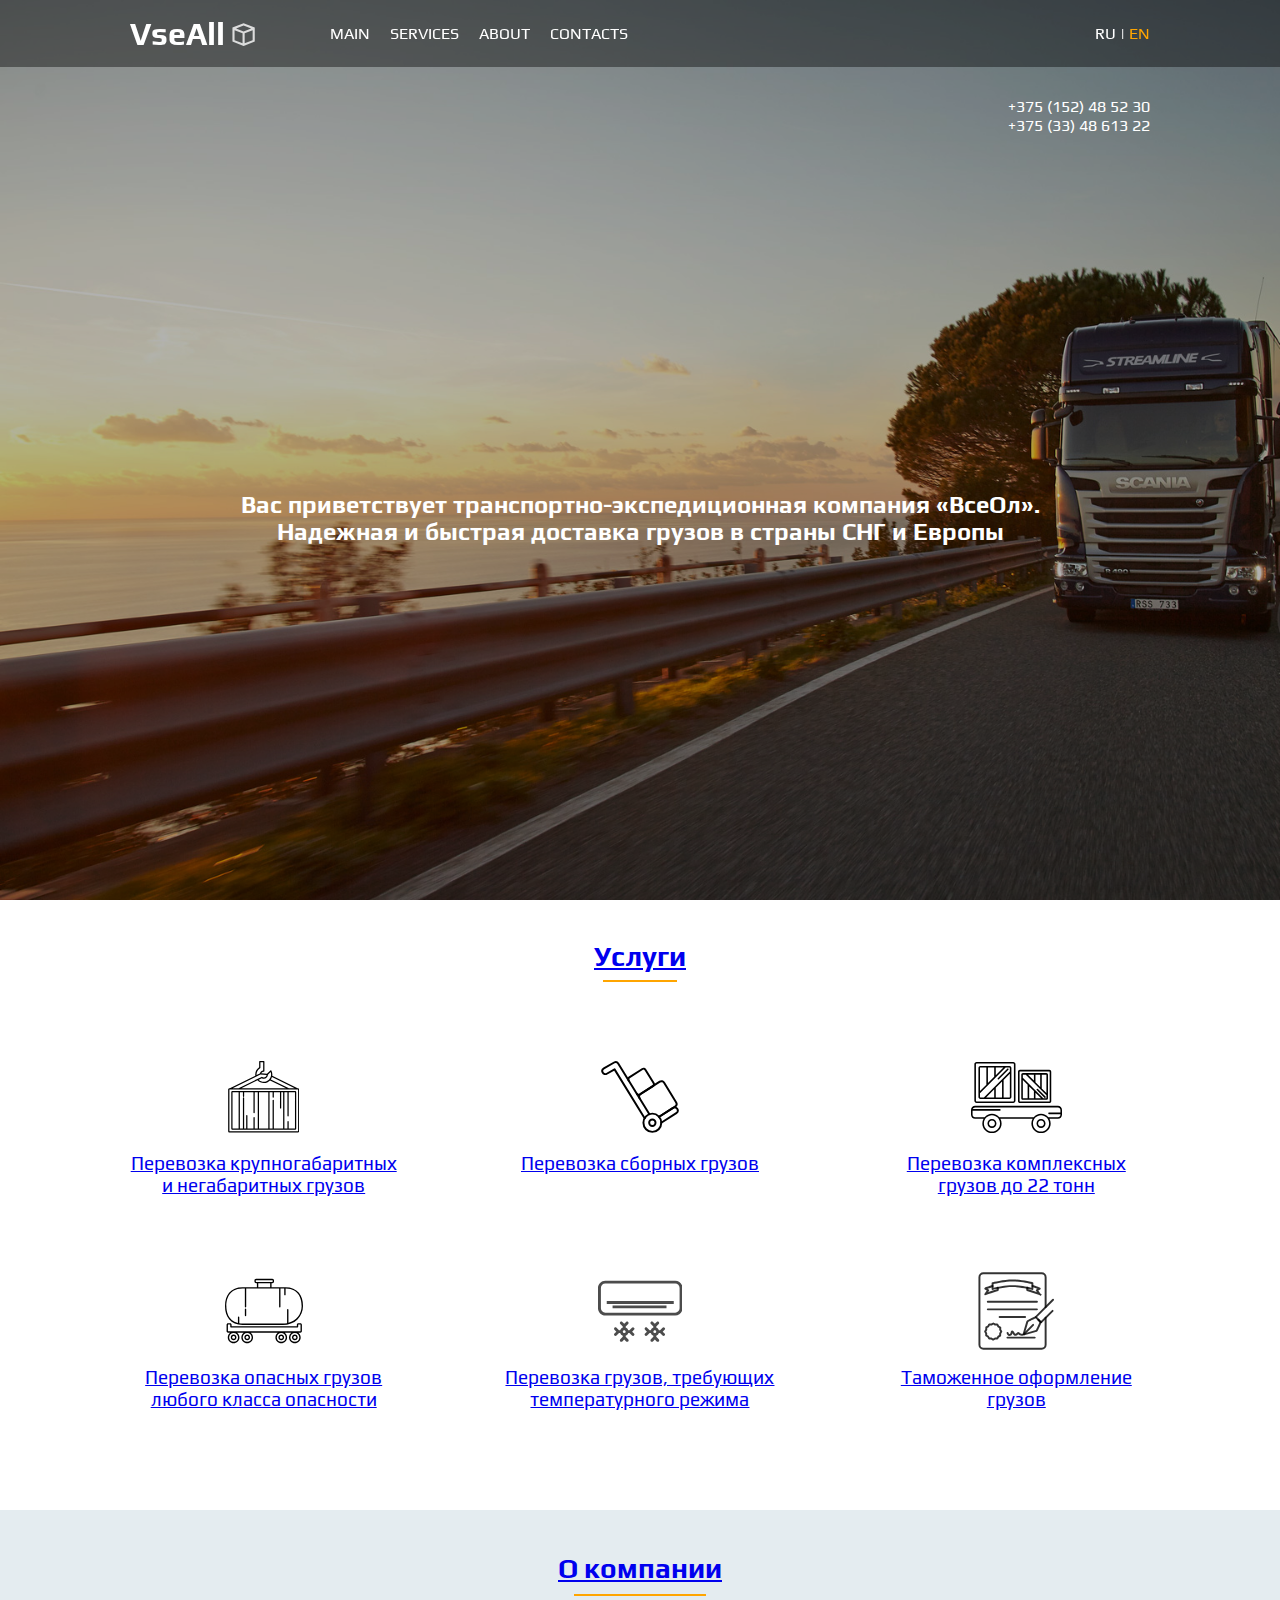
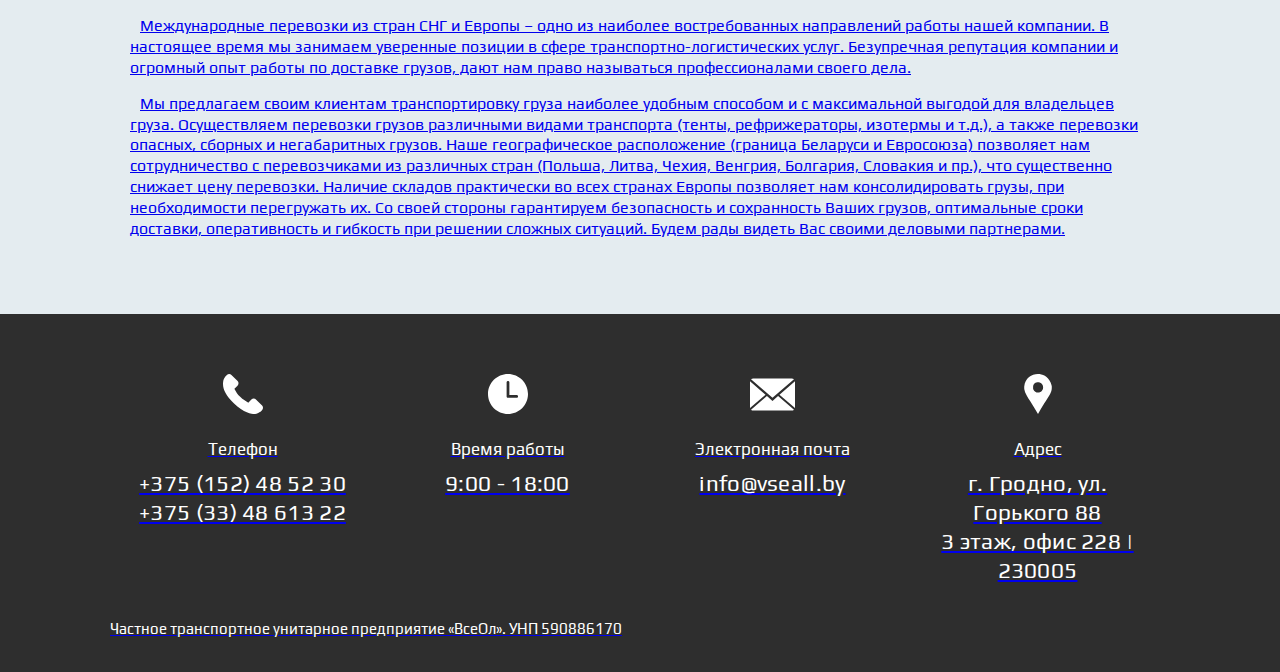
==== index-eng.html @ f011e3bf "Add eng prototype" ====
<!DOCTYPE html>
<html lang="en">
<head>
  <meta charset="UTF-8">
  <meta name="viewport" content="width=device-width, initial-scale=1.0">
  <meta http-equiv="X-UA-Compatible" content="ie=edge">
  <link rel="stylesheet" href="./styles.css">
  <link href="https://fonts.googleapis.com/css?family=Play" rel="stylesheet">
  <title>VseAll</title>
</head>
<body>
  <header>
    <h1 class="logo">
      <span>VseAll</span>
      <svg xmlns="http://www.w3.org/2000/svg" width="23" height="23">
        <g transform="translate(-12.772184,-12.77218354893139) scale(0.3506788999846243)"><path d="M37.713,49.588v39.824L69.5,102.046l31.787-12.634V49.588L69.5,36.956L37.713,49.588z M91.063,51.981L69.5,60.551  l-21.563-8.57l21.563-8.57L91.063,51.981z M43.713,56.759L66.5,65.815v28.582L43.713,85.34V56.759z M72.5,94.396V65.815  l22.787-9.055v28.58L72.5,94.396z" fill="gainsboro"></path></g>
      </svg>
    </h1>
    <nav class="menu" id="menu">
      <li><a href="#anchorMain">main</a></li>
      <li><a href="#anchorServices">services</a></li>
      <li><a href="#anchorAbout">about</a></li>
      <li><a href="#anchorContacts">contacts</a></li>
    </nav>
    <div class="switcher">
      <a href="/index.html">RU</span>
      <span>|</span>
      <span class="switcher_active">EN</span>
    </div>
  </header>
  <section class="welcome">
    <span class="hidden-anchor" id="anchorMain"></span>
    <div class="welcome-overlay">
      <div class="phones">
        <div>+375 (152) 48 52 30</div>
        <div>+375 (33) 48 613 22</div>
      </div>
      <h2>
        Вас приветствует транспортно-экспедиционная компания «ВсеОл».</br>
        Надежная и быстрая доставка грузов в страны СНГ и Европы
      </h2>
    </div>
  </section>
  <section class="services">
    <span class="hidden-anchor" id="anchorServices"></span>
    <h3>Услуги</h3>
    <ul>
      <li>
        <span class="services__img">
          <svg class="bigbox" xmlns="http://www.w3.org/2000/svg" viewBox="0 0 486.543 486.543">
          <path d="M476.283 185.189h-2.94l-172.135-84.711c.39-2.712.602-5.48.602-8.298 0-9.372-2.297-18.7-6.643-26.976a4.248 4.248 0 0 0-3.124-2.226 4.255 4.255 0 0 0-3.645 1.196L265.03 87.542l-39.299-3.747c3.155-6.826 10.058-11.429 17.864-11.429a4.25 4.25 0 0 0 4.25-4.25V4.25a4.25 4.25 0 0 0-4.25-4.25h-27.261a4.25 4.25 0 0 0-4.25 4.25v38.97c-16.476 10.66-26.611 29.146-26.611 48.83 0 2.723.242 5.35.534 7.549l-173.503 85.59H10.26c-5.028 0-9.118 4.09-9.118 9.118v283.119c0 5.028 4.09 9.118 9.118 9.118h466.023c5.028 0 9.118-4.09 9.118-9.118v-283.12c0-5.027-4.09-9.117-9.118-9.117zm-22.191 0h-39.673l-123.006-59.894a57.916 57.916 0 0 0 7.9-16.275l154.779 76.169zm-168.188-53.123l109.099 53.122H91.063l109.684-53.879c11.069 11.947 26.881 18.991 42.942 18.991 16.615 0 31.612-7.019 42.215-18.234zm4.169-57.544c2.151 5.614 3.238 11.53 3.238 17.657 0 27.361-22.26 49.621-49.622 49.621-12.874 0-25.573-5.316-34.919-14.432l21.304-10.465c4.129 2.271 8.788 3.46 13.615 3.46 15.358 0 27.886-12.347 28.179-27.635l18.205-18.206zM193.976 92.05c0-17.505 9.394-33.904 24.516-42.796a4.252 4.252 0 0 0 2.096-3.664V8.5h18.761v55.687c-10.928 1.664-19.999 9.648-22.938 20.415l-22.284 10.993a44.213 44.213 0 0 1-.151-3.545zm26.912-.179l42.124 4.017c-1.741 9.085-9.738 15.975-19.323 15.975-3.988 0-7.798-1.149-11.02-3.324a4.25 4.25 0 0 0-4.252-.292L71.784 185.189H31.719l189.169-93.318zm256.013 385.554a.618.618 0 0 1-.618.618H10.26a.618.618 0 0 1-.618-.618V194.306c0-.34.277-.618.618-.618h62.501l.014.001.018-.001H472.327l.026.001.021-.001h3.91c.341 0 .618.277.618.618v283.119z"/>
          <path d="M455.714 204.497H30.828c-4.699 0-8.521 3.823-8.521 8.521v245.694c0 4.699 3.823 8.522 8.521 8.522h424.886c4.699 0 8.522-3.823 8.522-8.522V213.019c0-4.699-3.823-8.522-8.522-8.522zm-147.99 59.183a4.25 4.25 0 0 0-4.25 4.25v190.797l-20.708-.001V213.01l20.708.001V245a4.25 4.25 0 0 0 8.5 0v-31.988l41.716.003v106.548a4.25 4.25 0 0 0 8.5 0V213.014l13.069.001V458.73l-63.285-.003V267.93a4.25 4.25 0 0 0-4.25-4.25zm-130.2 117.598a4.25 4.25 0 0 0-4.25 4.25v73.192l-41.084-.002v-87.336a4.25 4.25 0 0 0-8.5 0v87.336l-13.701-.001V251.534a4.25 4.25 0 0 0-8.5 0v207.183l-20.707-.001V212.999l20.707.002v26.909a4.25 4.25 0 0 0 8.5 0v-26.909l63.285.003v137.47a4.25 4.25 0 0 0 8.5 0V213.005l20.708.001v245.716l-20.708-.001v-73.192a4.25 4.25 0 0 0-4.25-4.251zm33.458-168.272l63.284.003v245.716l-63.284-.003V213.006zM30.807 458.713l.021-245.716 41.453.002v245.716l-41.474-.002zm424.916.021l-.009.001-42.748-.002v-46.07a4.25 4.25 0 0 0-8.5 0v46.069l-20.707-.001V213.015l20.707.001v160.073a4.25 4.25 0 0 0 8.5 0V213.017l42.771.002-.014 245.715z"/>
          </svg>
        </span>
        <span>Перевозка крупногабаритных и негабаритных грузов</span>
      </li>
      <li>
        <span class="services__img">
          <svg class="cargo" xmlns="http://www.w3.org/2000/svg" class="svgicon" id="svg38" viewBox="0 0 60 60">
            <style>
              #svg38 path,#svg38 circle,#svg38 polygon,#svg38 rect{fill: black}#svg38 defs&gt;path{fill: none}#svg38 path[fill=&quot;none&quot;],#svg38 circle[fill=&quot;none&quot;],#svg38 polygon[fill=&quot;none&quot;],#svg38 rect[fill=&quot;none&quot;]{fill: none}
            </style>
            <style>
              #svg38 .st0{fill:none;stroke:black;stroke-width:1.5;stroke-linecap:round;stroke-linejoin:round;stroke-miterlimit:10}
            </style>
            <path class="st0" d="M33.57 46.272L10.441 8.747l-5.97 3.366a2.311 2.311 0 0 1-3.179-.936c-.625-1.156-.214-2.609.917-3.246l7.904-4.46a2.313 2.313 0 0 1 3.112.819l24.02 38.972M44.718 45.225l10.694-6.878a2.316 2.316 0 0 1 3.227.75c.69 1.117.36 2.594-.733 3.298l-11.54 7.418"/>
            <path class="st0" d="M29.738 31.033c-.707-1.152-.366-2.672.763-3.395l14.743-9.443a2.387 2.387 0 0 1 3.327.777l9.157 14.986c.708 1.153.367 2.674-.761 3.396l-12.249 7.869"/>
            <path class="st0" d="M21.252 17.214a1.707 1.707 0 0 1 .524-2.322L31.863 8.43a1.632 1.632 0 0 1 2.276.533l6.325 10.303c.484.791.251 1.83-.521 2.325l-10.089 6.46a1.63 1.63 0 0 1-2.275-.533"/>
            <ellipse class="st0" cx="39.498" cy="49.812" rx="6.868" ry="7.015"/>
            <ellipse class="st0" cx="39.5" cy="49.812" rx="2.448" ry="2.5"/>
          </svg>
        </span>
        <span>Перевозка сборных грузов</span>
        </li>
      <li>
        <span class="services__img">
          <svg class="wagon" xmlns="http://www.w3.org/2000/svg" viewBox="0 0 491.826 491.826">
            <path d="M113.322 361.548c-13.421 0-24.338 10.918-24.338 24.339s10.918 24.34 24.338 24.34c13.421 0 24.339-10.919 24.339-24.34s-10.918-24.339-24.339-24.339zm0 40.179c-8.733 0-15.838-7.105-15.838-15.84 0-8.733 7.105-15.839 15.838-15.839 8.734 0 15.839 7.105 15.839 15.839.001 8.735-7.105 15.84-15.839 15.84zM378.504 361.548c-13.421 0-24.34 10.919-24.34 24.34s10.919 24.34 24.34 24.34 24.34-10.919 24.34-24.34-10.919-24.34-24.34-24.34zm0 40.179c-8.734 0-15.84-7.105-15.84-15.84s7.106-15.84 15.84-15.84 15.84 7.105 15.84 15.84-7.106 15.84-15.84 15.84z"/>
            <path d="M469.821 290.827l-447.816.001C9.872 290.828 0 300.699 0 312.833v25.645c0 12.134 9.872 22.005 22.005 22.005h45.834a51.783 51.783 0 0 0-6.635 25.404c0 28.738 23.38 52.119 52.118 52.119 28.738 0 52.118-23.381 52.118-52.119a51.777 51.777 0 0 0-6.635-25.404h174.216a51.783 51.783 0 0 0-6.635 25.404c0 28.738 23.38 52.119 52.118 52.119 28.737 0 52.116-23.381 52.116-52.119a51.776 51.776 0 0 0-6.634-25.404h45.835c12.133 0 22.005-9.871 22.005-22.005v-25.646c0-12.134-9.872-22.005-22.005-22.005zm-356.499 138.68c-24.051 0-43.618-19.567-43.618-43.619 0-24.051 19.567-43.618 43.618-43.618 24.051 0 43.618 19.567 43.618 43.618 0 24.051-19.567 43.619-43.618 43.619zm265.182 0c-24.051 0-43.618-19.567-43.618-43.619 0-24.051 19.567-43.618 43.618-43.618 24.05 0 43.616 19.567 43.616 43.618.001 24.051-19.566 43.619-43.616 43.619zm91.317-77.524h-51.784c-9.565-11.138-23.734-18.214-39.532-18.214-15.799 0-29.968 7.076-39.534 18.214H152.855c-9.566-11.138-23.734-18.214-39.533-18.214s-29.968 7.076-39.533 18.214H22.005c-7.447 0-13.505-6.059-13.505-13.505v-21.395h147.642a4.25 4.25 0 1 0 0-8.5H9.196c1.786-5.368 6.848-9.255 12.809-9.255l447.816-.001c7.447 0 13.505 6.059 13.505 13.505v14.614l-61.848.001a4.25 4.25 0 0 0 0 8.5l61.848-.001v2.532c0 7.446-6.058 13.505-13.505 13.505zM280.843 258.452h126.113c5.044 0 9.148-4.104 9.148-9.148V123.19c0-5.044-4.103-9.147-9.148-9.147H280.843c-5.044 0-9.148 4.104-9.148 9.147v126.114c0 5.044 4.104 9.148 9.148 9.148zm-.648-9.148v-97.747l25.783 25.771v72.623h-25.136a.647.647 0 0 1-.647-.647zm98.439.648h-30.179v-30.166l30.179 30.166zm-38.679 0h-25.477v-64.127l25.477 25.465v38.662zm67.648-126.762v99.021l-25.17-25.159v-74.509h24.522c.358 0 .648.29.648.647zm-99.712-.647h32.065v32.05l-32.065-32.05zm40.564 0h25.478v66.013l-25.478-25.467v-40.546zm-67.612 0h15.025l111.736 111.686v15.075c0 .357-.29.647-.648.647h-16.298L280.195 139.54v-16.35c0-.357.291-.647.648-.647z"/>
            <path d="M264.478 276.087H423.32c5.745 0 10.419-4.674 10.419-10.419V106.825c0-5.744-4.674-10.417-10.419-10.417H264.478c-5.745 0-10.419 4.673-10.419 10.417v158.843c0 5.745 4.674 10.419 10.419 10.419zm-1.919-169.262a1.92 1.92 0 0 1 1.919-1.917H423.32a1.92 1.92 0 0 1 1.919 1.917v158.843a1.921 1.921 0 0 1-1.919 1.919H264.478a1.92 1.92 0 0 1-1.919-1.919V106.825z"/>
            <path d="M396.782 246.872a4.238 4.238 0 0 0 3.004 1.244 4.251 4.251 0 0 0 3.005-7.256l-41.033-41.015a4.25 4.25 0 0 0-6.009 6.012l41.033 41.015zM50.536 254.064h157.489c5.716 0 10.366-4.65 10.366-10.366V86.208c0-5.716-4.65-10.365-10.366-10.365H50.536c-5.716 0-10.366 4.649-10.366 10.365v157.49c0 5.716 4.65 10.366 10.366 10.366zm117.308-94.546v86.046h-33.932v-52.13l33.932-33.916zm-42.432 86.046H81.759l43.653-43.634v43.634zm82.613 0h-31.681v-94.542l33.547-33.532v126.208a1.868 1.868 0 0 1-1.866 1.866zm1.866-159.356v19.264L69.736 245.564h-19.2a1.868 1.868 0 0 1-1.866-1.866v-20.855l138.563-138.5h20.793a1.866 1.866 0 0 1 1.865 1.865zm-84.479 47.909l-33.93 33.914-.001-83.688h33.93v49.774zm8.5-49.775h41.297l-41.297 41.278V84.342zm-83.376 0h32.446l.001 92.185-34.313 34.297V86.208c0-1.029.837-1.866 1.866-1.866z"/>
            <path d="M30.1 276.087h198.361c6.591 0 11.954-5.361 11.954-11.952V65.772c0-6.591-5.363-11.953-11.954-11.953H30.1c-6.591 0-11.954 5.362-11.954 11.953v198.362c0 6.591 5.363 11.953 11.954 11.953zM26.646 65.772a3.457 3.457 0 0 1 3.454-3.453h198.361a3.457 3.457 0 0 1 3.454 3.453v198.362a3.457 3.457 0 0 1-3.454 3.452H30.1a3.457 3.457 0 0 1-3.454-3.452V65.772z"/>
            <path d="M144.826 141.213a4.25 4.25 0 0 0 6.009 6.012l51.241-51.22a4.25 4.25 0 0 0-6.009-6.012l-51.241 51.22z"/>
          </svg>
        </span>
        <span>Перевозка комплекcных грузов до 22 тонн</span>
        </li>
      <li>
        <span class="services__img">
          <svg class="water" xmlns="http://www.w3.org/2000/svg" viewBox="0 0 487.214 487.214">
            <path d="M351.427 390.599c-9.791 0-17.756 7.967-17.756 17.759 0 9.791 7.965 17.757 17.756 17.757 9.792 0 17.758-7.966 17.758-17.757 0-9.792-7.966-17.759-17.758-17.759zm0 27.016c-5.103 0-9.256-4.153-9.256-9.257 0-5.105 4.152-9.259 9.256-9.259s9.258 4.153 9.258 9.259c0 5.104-4.153 9.257-9.258 9.257zM436.261 390.599c-9.792 0-17.758 7.967-17.758 17.759 0 9.791 7.966 17.757 17.758 17.757 9.791 0 17.756-7.966 17.756-17.757 0-9.792-7.965-17.759-17.756-17.759zm0 27.016c-5.105 0-9.258-4.153-9.258-9.257 0-5.105 4.153-9.259 9.258-9.259 5.103 0 9.256 4.153 9.256 9.259 0 5.104-4.152 9.257-9.256 9.257zM53.786 390.599c-9.791 0-17.756 7.967-17.756 17.759 0 9.791 7.965 17.757 17.756 17.757 9.792 0 17.759-7.966 17.759-17.757-.001-9.792-7.967-17.759-17.759-17.759zm0 27.016c-5.104 0-9.256-4.153-9.256-9.257 0-5.105 4.152-9.259 9.256-9.259 5.105 0 9.259 4.153 9.259 9.259-.001 5.104-4.154 9.257-9.259 9.257zM138.623 390.599c-9.792 0-17.757 7.967-17.757 17.759 0 9.791 7.966 17.757 17.757 17.757s17.757-7.966 17.757-17.757c0-9.792-7.966-17.759-17.757-17.759zm0 27.016c-5.105 0-9.257-4.153-9.257-9.257 0-5.105 4.153-9.259 9.257-9.259s9.257 4.153 9.257 9.259c0 5.104-4.153 9.257-9.257 9.257zM109.658 330.632H360.55c36.97 0 68.852-11.952 92.199-34.564 22.225-21.524 34.465-51.1 34.465-83.277 0-33.946-8.866-62.623-25.64-82.93-19.134-23.165-47.401-34.911-84.014-34.911h-86.787V70.294h5.102c5.681 0 10.303-4.622 10.303-10.304v-7.265c0-5.681-4.622-10.303-10.303-10.303H194.173c-5.682 0-10.304 4.622-10.304 10.303v7.265c0 5.682 4.622 10.304 10.304 10.304h5.101V94.95h-89.616c-36.613 0-64.88 11.746-84.016 34.911C8.867 150.169 0 178.845 0 212.791c0 33.946 8.867 62.623 25.642 82.931 19.135 23.164 47.402 34.91 84.016 34.91zM192.369 59.99v-7.265c0-.994.809-1.803 1.804-1.803h101.702c.994 0 1.803.809 1.803 1.803v7.265c0 .995-.809 1.804-1.803 1.804H194.173a1.806 1.806 0 0 1-1.804-1.804zm15.404 10.304h74.5V94.95h-74.5V70.294zm-98.115 33.156h14.354v113.476a4.25 4.25 0 0 0 8.5 0V103.45h205.5v113.476a4.25 4.25 0 1 0 8.5 0V103.45h23.5v37.908a4.25 4.25 0 1 0 8.5 0v-37.895c90.405.535 100.203 76.568 100.203 109.328 0 51.688-33.079 91.809-82.441 104.835v-81.664a4.25 4.25 0 1 0-8.5 0v83.607c-8.662 1.681-17.762 2.563-27.223 2.563H109.658c-7.306 0-14.085-.495-20.384-1.413v-37.861a4.25 4.25 0 0 0-8.5 0v36.296C16.192 304.771 8.5 241.808 8.5 212.791c0-32.876 9.857-109.341 101.158-109.341z"/>
            <path d="M128.261 276.608a4.25 4.25 0 0 0 4.25-4.25v-40a4.25 4.25 0 0 0-8.5 0v40a4.25 4.25 0 0 0 4.25 4.25zM471.023 319.77h-13c-5.101 0-9.25 4.149-9.25 9.25v9.419h-407.5v-9.419c0-5.101-4.149-9.25-9.25-9.25h-13c-5.101 0-9.25 4.149-9.25 9.25v41.007c0 5.101 4.149 9.25 9.25 9.25h12.841c-8.809 6.657-14.513 17.214-14.513 29.081 0 20.089 16.344 36.434 36.434 36.434 20.091 0 36.436-16.344 36.436-36.434 0-11.867-5.705-22.424-14.514-29.081h40.995c-8.809 6.657-14.513 17.214-14.513 29.081 0 20.089 16.344 36.434 36.434 36.434 20.09 0 36.434-16.344 36.434-36.434 0-11.867-5.705-22.424-14.513-29.081h168.961c-8.809 6.657-14.514 17.214-14.514 29.081 0 20.089 16.345 36.434 36.435 36.434 20.09 0 36.434-16.344 36.434-36.434 0-11.867-5.705-22.424-14.513-29.081h40.992c-8.808 6.657-14.513 17.214-14.513 29.081 0 20.089 16.344 36.434 36.434 36.434 20.09 0 36.434-16.344 36.434-36.434 0-11.867-5.705-22.424-14.513-29.081h12.841c5.101 0 9.25-4.149 9.25-9.25V329.02c.001-5.1-4.148-9.25-9.249-9.25zM81.721 408.358c0 15.403-12.532 27.934-27.936 27.934-15.403 0-27.934-12.531-27.934-27.934 0-15.404 12.531-27.936 27.934-27.936 15.404.001 27.936 12.532 27.936 27.936zm84.836 0c0 15.403-12.531 27.934-27.934 27.934s-27.934-12.531-27.934-27.934c0-15.404 12.531-27.936 27.934-27.936s27.934 12.532 27.934 27.936zm212.804 0c0 15.403-12.531 27.934-27.934 27.934s-27.935-12.531-27.935-27.934c0-15.404 12.532-27.936 27.935-27.936 15.403.001 27.934 12.532 27.934 27.936zm84.834 0c0 15.403-12.531 27.934-27.934 27.934-15.402 0-27.934-12.531-27.934-27.934 0-15.404 12.531-27.936 27.934-27.936 15.403.001 27.934 12.532 27.934 27.936zm7.578-38.331a.75.75 0 0 1-.75.75h-452a.75.75 0 0 1-.75-.75V329.02a.75.75 0 0 1 .75-.75h13a.75.75 0 0 1 .75.75v13.669a4.25 4.25 0 0 0 4.25 4.25h416a4.25 4.25 0 0 0 4.25-4.25V329.02a.75.75 0 0 1 .75-.75h13a.75.75 0 0 1 .75.75v41.007z"/>
          </svg>
        </span>
        <span>Перевозка опасных грузов любого класса опасности</span>
        </li>
      <li>
        <span class="services__img">
          <svg class="conditioner" xmlns="http://www.w3.org/2000/svg" viewBox="0 0 206.816 206.816">
            <path d="M188.97 28.527H17.847C8.006 28.527 0 36.54 0 46.391v49.852c0 9.851 8.006 17.864 17.847 17.864H188.97c9.841 0 17.846-8.013 17.846-17.864V46.391c.001-9.851-8.005-17.864-17.846-17.864zm10.715 67.716c0 5.916-4.807 10.732-10.715 10.732H17.847c-5.908 0-10.715-4.816-10.715-10.732V46.391c0-5.916 4.807-10.732 10.715-10.732H188.97c5.908 0 10.715 4.816 10.715 10.732v49.852zM162.982 143.678a3.564 3.564 0 0 0-5.042 0l-6.087 6.087h-2.746a10.679 10.679 0 0 0-6.474-6.474v-2.746l6.087-6.087c1.393-1.393 1.393-3.649 0-5.042s-3.649-1.393-5.042 0l-4.61 4.61-4.611-4.611a3.564 3.564 0 0 0-5.042 0 3.564 3.564 0 0 0 0 5.042l6.087 6.087v2.746a10.679 10.679 0 0 0-6.474 6.474h-2.746l-6.087-6.087c-1.393-1.393-3.649-1.393-5.042 0s-1.393 3.649 0 5.042l4.61 4.61-4.611 4.611a3.564 3.564 0 0 0 2.521 6.086c.912 0 1.825-.348 2.521-1.045l6.087-6.087h2.747a10.679 10.679 0 0 0 6.474 6.474v2.747l-6.087 6.087c-1.393 1.393-1.393 3.649 0 5.042s3.649 1.393 5.042 0l4.61-4.611 4.611 4.611a3.555 3.555 0 0 0 2.521 1.044 3.564 3.564 0 0 0 2.521-6.087l-6.087-6.087v-2.746a10.679 10.679 0 0 0 6.474-6.474h2.746l6.087 6.087c.697.696 1.609 1.045 2.521 1.045s1.825-.348 2.521-1.045a3.564 3.564 0 0 0 0-5.042l-4.61-4.61 4.611-4.611a3.56 3.56 0 0 0-.001-5.04zm-23.915 13.218a3.57 3.57 0 0 1-3.566-3.566c0-1.968 1.6-3.566 3.566-3.566s3.566 1.598 3.566 3.566a3.57 3.57 0 0 1-3.566 3.566zM88.1 143.678a3.564 3.564 0 0 0-5.042 0l-6.087 6.087h-2.746a10.679 10.679 0 0 0-6.474-6.474v-2.746l6.087-6.087c1.393-1.393 1.393-3.649 0-5.042s-3.649-1.393-5.042 0l-4.61 4.61-4.611-4.611c-1.393-1.393-3.649-1.393-5.042 0s-1.393 3.649 0 5.042l6.087 6.087v2.746a10.679 10.679 0 0 0-6.474 6.474H51.4l-6.087-6.087c-1.393-1.393-3.649-1.393-5.042 0s-1.393 3.649 0 5.042l4.61 4.61-4.611 4.611a3.564 3.564 0 0 0 2.521 6.086c.912 0 1.825-.348 2.521-1.045l6.087-6.087h2.747a10.679 10.679 0 0 0 6.474 6.474v2.747l-6.087 6.087c-1.393 1.393-1.393 3.649 0 5.042s3.649 1.393 5.042 0l4.61-4.611 4.611 4.611c.696.696 1.609 1.044 2.521 1.044s1.825-.348 2.521-1.045a3.564 3.564 0 0 0 0-5.042l-6.087-6.087v-2.746a10.679 10.679 0 0 0 6.474-6.474h2.746l6.087 6.087a3.558 3.558 0 0 0 2.521 1.045 3.564 3.564 0 0 0 2.521-6.087l-4.61-4.61 4.611-4.611a3.56 3.56 0 0 0-.001-5.04zm-23.915 13.218a3.57 3.57 0 0 1-3.566-3.566c0-1.968 1.6-3.566 3.566-3.566s3.566 1.598 3.566 3.566a3.57 3.57 0 0 1-3.566 3.566z"/>
            <path d="M35.658 89.146h131.986v7.132H35.658zM21.395 78.449h164.027v7.132H21.395z"/>
          </svg>
        </span>
        <span>Перевозка грузов, требующих температурного режима</span>
      </li>
      <li>
        <span class="services__img">
          <svg class="document" xmlns="http://www.w3.org/2000/svg" class="svgicon" id="svg64" viewBox="0 0 60 60">
            <style>
              #svg64 path,#svg64 circle,#svg64 polygon,#svg64 rect{fill: black}#svg64 defs&gt;path{fill: none}#svg64 path[fill=&quot;none&quot;],#svg64 circle[fill=&quot;none&quot;],#svg64 polygon[fill=&quot;none&quot;],#svg64 rect[fill=&quot;none&quot;]{fill: none}
            </style>
            <style>
              #svg64 .st0{fill:black}
            </style>
            <path class="st0" d="M49.76 59.75H4.902a3.786 3.786 0 0 1-3.782-3.783V4.032A3.786 3.786 0 0 1 4.902.25H49.76a3.786 3.786 0 0 1 3.783 3.782V27a.75.75 0 0 1-1.5 0V4.032A2.285 2.285 0 0 0 49.76 1.75H4.902A2.284 2.284 0 0 0 2.62 4.032v51.936a2.285 2.285 0 0 0 2.282 2.283H49.76a2.285 2.285 0 0 0 2.283-2.283v-20.78a.75.75 0 0 1 1.5 0v20.78a3.787 3.787 0 0 1-3.783 3.782z"/>
            <path class="st0" d="M46.102 23.563H8.312a.75.75 0 0 1 0-1.5h37.789a.75.75 0 0 1 .001 1.5zM46.102 29.499H8.312a.75.75 0 0 1 0-1.5h37.789a.75.75 0 0 1 .001 1.5zM37 35.434H17.414a.75.75 0 0 1 0-1.5H37a.75.75 0 0 1 0 1.5zM48.251 17.833a.745.745 0 0 1-.269-.05 140.268 140.268 0 0 0-9.557-3.198.75.75 0 0 1-.54-.72v-1.687a.75.75 0 0 1 1.5 0v1.126c2.643.787 5.09 1.62 6.784 2.22l-.732-.995a.747.747 0 0 1 .215-1.086l.903-.549c-.972-.363-2.387-.874-4.064-1.426a.751.751 0 0 1 .468-1.425c3.258 1.072 5.549 1.995 5.572 2.004a.75.75 0 0 1 .108 1.337l-1.507.916 1.723 2.337a.75.75 0 1 1-.604 1.196zM6.394 17.833a.751.751 0 0 1-.604-1.194L7.513 14.3l-1.508-.916a.748.748 0 0 1 .119-1.341c.023-.009 2.38-.917 5.587-1.973a.751.751 0 0 1 .468 1.425 137.56 137.56 0 0 0-4.071 1.411l.885.537a.747.747 0 0 1 .215 1.086l-.732.994c1.694-.601 4.14-1.433 6.781-2.22v-1.139a.75.75 0 0 1 1.5 0v1.699a.75.75 0 0 1-.54.72c-5.042 1.474-9.509 3.181-9.554 3.198a.734.734 0 0 1-.269.052z"/>
            <path class="st0" d="M11.986 13.777a.752.752 0 0 1-.75-.75v-4.34c0-.342.232-.642.563-.727.35-.089 8.634-2.192 15.544-2.192 6.906 0 15.112 2.104 15.458 2.193a.75.75 0 0 1 .562.726v4.34a.75.75 0 0 1-.936.727c-.084-.021-8.435-2.147-15.084-2.147-6.654 0-15.088 2.126-15.173 2.148a.76.76 0 0 1-.184.022zm.75-4.501v2.799c2.416-.562 9.013-1.968 14.607-1.968 5.585 0 12.118 1.402 14.521 1.966V9.275c-1.98-.475-8.818-2.007-14.521-2.007-5.713 0-12.613 1.534-14.607 2.008zM44.399 51.221h-20.99a.75.75 0 0 1 0-1.5h20.99a.75.75 0 0 1 0 1.5zM25.005 49.208c-.307 0-.613-.078-.886-.226-.953-.521-1.287-1.743-1.322-1.881a.75.75 0 0 1 1.453-.37c.059.224.286.77.586.933a.37.37 0 0 0 .299.022c.483-.154.608-.557.758-1.202.125-.551.297-1.311 1.117-1.397.783-.081 1.309.75 1.812 1.686.153.28.346.633.441.701.241.122 1.02-.143 1.271-.572.219-.363.487-.575.804-.639.596-.124 1.191.312 1.714.693.21.153.391.287.568.386.339.189.8.174 1.242.13.403-.051.78.259.821.671s-.259.78-.671.821c-.653.066-1.42.081-2.124-.313a7.19 7.19 0 0 1-.687-.458c-.136-.099-.336-.245-.498-.346-.729.969-2.188 1.432-3.118.964-.493-.244-.753-.721-1.082-1.324a13.67 13.67 0 0 0-.217-.388c-.175.678-.538 1.647-1.698 2.017a1.893 1.893 0 0 1-.583.092zM12.395 52.754a.744.744 0 0 1-.384-.106l-1.216-.724H9.379a.75.75 0 0 1-.65-.376l-.749-1.302-1.292-.77a.75.75 0 0 1-.366-.654l.018-1.415-.706-1.225a.75.75 0 0 1 0-.75l.752-1.303.021-1.504a.752.752 0 0 1 .384-.645l1.236-.691.703-1.222a.752.752 0 0 1 .65-.376h1.507l1.313-.735a.752.752 0 0 1 .751.011l1.213.724h1.415a.75.75 0 0 1 .65.376l.748 1.302 1.294.77a.75.75 0 0 1 .366.655l-.021 1.413.708 1.224a.75.75 0 0 1 0 .75l-.751 1.302-.023 1.507a.751.751 0 0 1-.383.643l-1.232.691-.707 1.224a.75.75 0 0 1-.649.375h-1.507l-1.311.734a.737.737 0 0 1-.366.097zm-2.583-2.33h1.189c.135 0 .268.037.384.106l1.021.608 1.104-.618a.744.744 0 0 1 .366-.096h1.27l.594-1.027a.748.748 0 0 1 .282-.279l1.035-.58.02-1.27a.74.74 0 0 1 .101-.363l.632-1.095-.595-1.028a.758.758 0 0 1-.101-.386l.018-1.187-1.09-.648a.762.762 0 0 1-.267-.271l-.63-1.096h-1.188a.753.753 0 0 1-.385-.106l-1.019-.608-1.105.619a.756.756 0 0 1-.366.095h-1.27l-.59 1.025a.758.758 0 0 1-.284.281l-1.039.58-.018 1.267a.745.745 0 0 1-.101.365l-.633 1.097.593 1.028c.067.117.103.25.101.384l-.015 1.188 1.089.648c.11.066.202.159.267.271l.63 1.096z"/>
            <path class="st0" d="M36.222 48.768c-.537 0-1.015-.448-1.065-.999a.74.74 0 0 1 .028-.281l2.775-9.37c.094-.327.375-.621.548-.776l.022-.021c.069-.061.115-.095.117-.097l.006.009c.399-.253 1.652-.867 6.265-3.109a.75.75 0 0 1 .656 1.349c-2.176 1.057-5.712 2.786-6.102 3.003l-.015.01.002-.001c.01 0-.041.062-.077.109l-2.502 8.445 8.442-2.503c.041-.031.095-.078.132-.113.278-.547 1.883-4.017 2.873-6.172a.75.75 0 0 1 1.363.626c-2.217 4.824-2.778 6.039-3.017 6.412l.008.005c-.004.006-.407.529-.88.664l-9.368 2.777a.656.656 0 0 1-.211.033z"/>
            <path class="st0" d="M49.01 39.315a.744.744 0 0 1-.53-.22l-1.821-1.822a.748.748 0 0 1 0-1.06.75.75 0 0 1 1.061 0l1.821 1.822a.748.748 0 0 1-.531 1.28z"/>
            <path class="st0" d="M49.23 39.405c-.271 0-.541-.102-.748-.306l-3.641-3.641a1.06 1.06 0 0 1 0-1.504L57.96 20.835a.75.75 0 1 1 1.061 1.061l-12.81 12.811 3.02 3.02 8.369-8.369a.75.75 0 1 1 1.061 1.061l-8.679 8.678c-.208.205-.48.308-.752.308zM36 48.688a.748.748 0 0 1-.532-1.278l7.188-7.25a.75.75 0 1 1 1.065 1.056l-7.188 7.25a.753.753 0 0 1-.533.222z"/>
          </svg>
        </span>
        <span>Таможенное оформление грузов</span>
      </li>
    </ul>
  </section>
  <section class="about">
    <span class="hidden-anchor" id="anchorAbout"></span>
    <h3>О компании</h3>
    <p>Международные перевозки из стран СНГ и Европы – одно из наиболее востребованных направлений работы нашей компании. В настоящее время мы занимаем уверенные позиции в сфере транспортно-логистических услуг. Безупречная репутация компании и огромный опыт работы по доставке грузов, дают нам право называться профессионалами своего дела.</p>
    <p>Мы предлагаем своим клиентам транспортировку груза наиболее удобным способом  и с максимальной выгодой для владельцев груза. Осуществляем перевозки грузов различными видами транспорта (тенты, рефрижераторы, изотермы и т.д.), а также перевозки опасных, сборных и негабаритных грузов. Наше географическое расположение (граница Беларуси и Евросоюза) позволяет нам сотрудничество с перевозчиками из различных стран (Польша, Литва, Чехия, Венгрия, Болгария, Словакия и пр.), что существенно снижает цену перевозки. Наличие складов практически во всех странах Европы позволяет нам консолидировать грузы, при необходимости перегружать их. Со своей стороны гарантируем безопасность и сохранность Ваших грузов, оптимальные сроки доставки, оперативность и гибкость при решении сложных ситуаций. Будем рады видеть Вас своими деловыми партнерами.</p>
  </section>
  <section class="contacts">
    <span class="hidden-anchor" id="anchorContacts"></span>
    <ul class="info">
      <li>
        <span class="info__img">
          <svg class="phone-svg" xmlns="http://www.w3.org/2000/svg" width="512" height="512" viewBox="0 0 348.077 348.077">
            <path d="M340.273 275.083l-53.755-53.761c-10.707-10.664-28.438-10.34-39.518.744l-27.082 27.076a792.327 792.327 0 0 1-5.344-2.973c-17.102-9.476-40.509-22.464-65.14-47.113-24.704-24.701-37.704-48.144-47.209-65.257-1.003-1.813-1.964-3.561-2.913-5.221l18.176-18.149 8.936-8.947c11.097-11.1 11.403-28.826.721-39.521L73.39 8.194c-10.682-10.68-28.421-10.356-39.518.744l-15.15 15.237.414.411c-5.08 6.482-9.325 13.958-12.484 22.02C3.74 54.28 1.927 61.603 1.098 68.941-6 127.785 20.89 181.564 93.866 254.541c100.875 100.868 182.167 93.248 185.674 92.876 7.638-.913 14.958-2.738 22.397-5.627 7.992-3.122 15.463-7.361 21.941-12.43l.331.294 15.348-15.029c11.074-11.098 11.393-28.83.716-39.542z" fill="#FFF"/>
          </svg>
        </span>
        <span class="info__description">Телефон</span>
        <span class="info__value">
          +375 (152) 48 52 30 </br>
          +375 (33) 48 613 22
        </span>
      </li>
      <li>
        <span class="info__img">
          <svg class="time-svg" xmlns="http://www.w3.org/2000/svg" viewBox="0 0 299.995 299.995" width="512" height="512">
            <path d="M149.995 0C67.156 0 0 67.158 0 149.995s67.156 150 149.995 150 150-67.163 150-150S232.834 0 149.995 0zm64.847 178.524H151.25c-.215 0-.415-.052-.628-.06-.213.01-.412.06-.628.06-5.729 0-10.374-4.645-10.374-10.374V62.249c0-5.729 4.645-10.374 10.374-10.374s10.374 4.645 10.374 10.374v95.527h54.47c5.729 0 10.374 4.645 10.374 10.374 0 5.729-4.641 10.374-10.37 10.374z" fill="#FFF"/>
          </svg>
        </span>
        <span class="info__description">Время работы</span>
        <span class="info__value">
          9:00 - 18:00
        </span>
      </li>
      <li>
        <span class="info__img">
          <svg class="email-svg" xmlns="http://www.w3.org/2000/svg" viewBox="0 0 14 14" width="512" height="512">
            <g fill="#FFF">
              <path d="M7 9L5.268 7.484.316 11.729c.18.167.423.271.691.271h11.986c.267 0 .509-.104.688-.271L8.732 7.484 7 9z"/>
              <path d="M13.684 2.271A1.007 1.007 0 0 0 12.993 2H1.007c-.267 0-.509.104-.689.273L7 8l6.684-5.729zM0 2.878v8.308l4.833-4.107zM9.167 7.079L14 11.186V2.875z"/>
            </g>
          </svg>
        </span>
        <span class="info__description">Электронная почта</span>
        <span class="info__value">
          info@vseall.by
        </span>
      </li>
      <li>
        <span class="info__img">
          <svg class="location-svg" xmlns="http://www.w3.org/2000/svg" width="512" height="512" viewBox="0 0 430.114 430.114">
            <path d="M356.208 107.051c-1.531-5.738-4.64-11.852-6.94-17.205C321.746 23.704 261.611 0 213.055 0 148.054 0 76.463 43.586 66.905 133.427v18.355c0 .766.264 7.647.639 11.089 5.358 42.816 39.143 88.32 64.375 131.136 27.146 45.873 55.314 90.999 83.221 136.106 17.208-29.436 34.354-59.259 51.17-87.933 4.583-8.415 9.903-16.825 14.491-24.857 3.058-5.348 8.9-10.696 11.569-15.672 27.145-49.699 70.838-99.782 70.838-149.104v-20.262c.001-5.347-6.627-24.081-7-25.234zm-141.963 92.142c-19.107 0-40.021-9.554-50.344-35.939-1.538-4.2-1.414-12.617-1.414-13.388v-11.852c0-33.636 28.56-48.932 53.406-48.932 30.588 0 54.245 24.472 54.245 55.06 0 30.587-25.305 55.051-55.893 55.051z" fill="#FFF"/>
          </svg>
        </span>
        <span class="info__description">Адрес</span>
        <span class="info__value">
          г. Гродно, ул. Горького 88 </br>
          3 этаж, офис 228 | 230005
        </span>
      </li>
    </ul>
    <div class="copyright">
      Частное транспортное унитарное предприятие «ВсеОл». УНП 590886170
    </div>
  </section>
</body>
<script type="text/javascript">
  window.onload = function() {
    // add .active to current link start
      var all_links = document.getElementById("menu").getElementsByTagName("a"),
          i=0, len=all_links.length,
          full_path = location.href.split('#')[1];

      for(; i<len; i++) {
          if(all_links[i].href.split("#")[1] == full_path) {
              all_links[i].className += "active";
          }
      }// add .active to current link end

    // anchor animation start
      var linkNav = document.querySelectorAll('[href^="#anchor"]'),
        V = 0.25;
      for (var i = 0; i < linkNav.length; i++) {
        linkNav[i].addEventListener('click', function(e) {
          e.preventDefault();
          var w = window.pageYOffset,
              hash = this.href.replace(/[^#]*(.*)/, '$1');
              t = document.querySelector(hash).getBoundingClientRect().top,
              start = null;
          requestAnimationFrame(step);
          function step(time) {
            if (start === null) start = time;
            var progress = time - start,
                r = (t < 0 ? Math.max(w - progress/V, w + t) : Math.min(w + progress/V, w + t));
            window.scrollTo(0 ,r);
            if (r != w + t) {
              requestAnimationFrame(step)
            } else {
              location.hash = hash
            }
          }
        }, false);
        // add .active to current link start
        linkNav[i].onclick = function(e) {
          linkNav.forEach(function(link) {
            if (link === e.target) {
              link.className = "active"
            } else {
              link.className = "";
            }
          })
        }// add .active to current link end
      }// anchor animation end

  }
</script>
</html>
---- styles.css ----
* {
  padding: 0;
  margin: 0;
  box-sizing: border-box;
}

header {
  display: flex;
  align-items: center;
  padding: 15px 130px;
  position: fixed;
  width: 100%;
  background: rgba(0, 0, 0, 0.4);
  z-index: 999;
}

body {
  font-family: 'Play', sans-serif;
  font-size: 1em;
}

.hidden-anchor {
  position: absolute;
  top: -67px;
}

.logo {
  display: flex;
  align-items: center;
  font-family: 'Play', sans-serif;
  color: white;
}

.logo svg {
  margin-left: 7px;
  transform: translateY(1px);
}

.menu {
  display: inline-flex;
  list-style: none;
  margin-left: 70px;
}

.menu a {
  text-decoration: none;
  color: white;
  text-transform: uppercase;
  padding: 5px;
  transition: color .3s ease;
}

.menu a:hover, .menu a.active {
  color: orange;
}

.menu li {
  margin-right: 10px;
}

.menu li:last-child {
  margin-right: 0;
}

.welcome {
  min-height: 100vh;
  background: url('./welcome-bg.jpg') no-repeat 0 0;
  background-size: cover;
  position: relative;
}

.switcher {
  margin-left: auto;
  color: white;
}

.switcher a {
  color: white;
  text-decoration: none;
}

.switcher_active {
  color: orange;
}

.welcome-overlay {
  display: flex;
  flex-direction: column;
  position: absolute;
  padding-top: 67px;
  text-align: center;
  top: 0;
  right: 0;
  left: 0;
  bottom: 0;
  background: rgba(0 ,0 , 0, 0.3);
  color: white;
  padding-left: 130px;
  padding-right: 130px;
}

.welcome-overlay h2 {
  margin: auto;
}

.phones {
  margin-top: 30px;
  margin-left: auto;
}

.services {
  display: flex;
  flex-direction: column;
  padding: 40px 110px 40px;
  position: relative;
}

h3 {
  display: inline-flex;
  font-size: 1.75em;
  flex-direction: column;
  margin: 0 auto 20px;
}

h3:after {
  content: '';
  display: block;
  width: 80%;
  height: 2px;
  background: orange;
  margin: 8px auto 0;
}

.services ul {
  list-style: none;
  display: flex;
  flex-wrap: wrap;
  justify-content: space-between;
  margin-top: 40px;
}

.services li {
  width: calc(29% - 30px);
  margin: 15px;
  margin-bottom: 60px;
  display: flex;
  flex-direction: column;
  align-items: center;
  justify-content: flex-start;
  text-align: center;
  font-size: 1.188em;
}

.services__img {
  display: flex;
  align-items: center;
  height: 80px;
  margin-bottom: 15px;
}

.bigbox {
  width: calc(55px * 1.3);
  height: calc(55px * 1.3);;
}

.cargo {
  width: calc(60px * 1.3);
  height: calc(60px * 1.3);
}

.wagon {
  width: calc(70px * 1.3);
  height: calc(70px * 1.3);
}

.water {
  width: calc(60px * 1.3);
  height: calc(60px * 1.3);
}

.conditioner {
  width: calc(65px * 1.3);
  height: calc(65px * 1.3);
  fill-opacity: 0.7;
}

.document {
  width: calc(60px * 1.3);
  height: calc(60px * 1.3);
  fill-opacity: 0.8;
}

.contacts {
  display: flex;
  flex-direction: column;
  background: #2E2E2E;
  padding: 35px 110px;
  color: white;
  position: relative;
}

.info {
  display: flex;
  list-style: none;
  flex-wrap: wrap;
  justify-content: center;
}

.contacts li {
  font-size: 1.063em;
  margin: 15px;
  display: flex;
  flex-direction: column;
  text-align: center;
  align-items: center;
  width: calc(25% - 30px);
  min-width: 200px;
}

.phone-svg {
  width: 40px;
  height: 40px;
}

.time-svg {
  width: 40px;
  height: 40px;
}

.email-svg {
  width: 45px;
  height: 45px;
}

.location-svg {
  width: 40px;
  height: 40px;
}

.info__img {
  height: 60px;
  display: flex;
  align-items: center;
  margin-bottom: 15px;
}

.info__description {
  margin-bottom: 10px;
}

.info__value {
  line-height: 1.3;
  font-size: 1.313em;
  letter-spacing: 0.3px;
}

.copyright {
  font-size: 0.938em;
  margin-top: 20px;
}

.about {
  padding: 40px 130px 60px;
  display: flex;
  flex-direction: column;
  justify-content: center;
  background: #e4ecf0;
  line-height: 1.3;
  position: relative;
}

.about p {
  margin-bottom: 15px;
}

.about p::first-letter {
  margin-left: 10px;
}

h4 {
  margin-bottom: 10px;
}

@media (max-width: 768px) {
  body {
    font-size: 0.95em;
  }
  .contacts {
    padding: 30px;
  }
  .about {
    padding: 30px 60px;
  }
  .services {
    padding: 30px;
  }
  .services li {
    width: calc(50% - 30px);
  }
  .welcome-overlay {
    padding-left: 30px;
    padding-right: 30px;
  }
  header {
    padding-left: 30px;
    padding-right: 30px;
  }
}
/* temp media */
@media (max-width: 1024px) {
  .menu {
    display: none;
  }
}

@media (max-width: 500px) {
  body {
    font-size: 0.9em;
  }
  .about p, .about ul {
    font-size: 1.1em;
  }
  .contacts {
    padding: 15px;
  }
  .about {
    padding: 15px 30px;
  }
  .services {
    padding: 15px;
  }
  .services li {
    width: calc(100% - 30px);
  }
  .welcome-overlay {
    padding-left: 15px;
    padding-right: 15px;
  }
  header {
    padding-left: 15px;
    padding-right: 15px;
  }
}
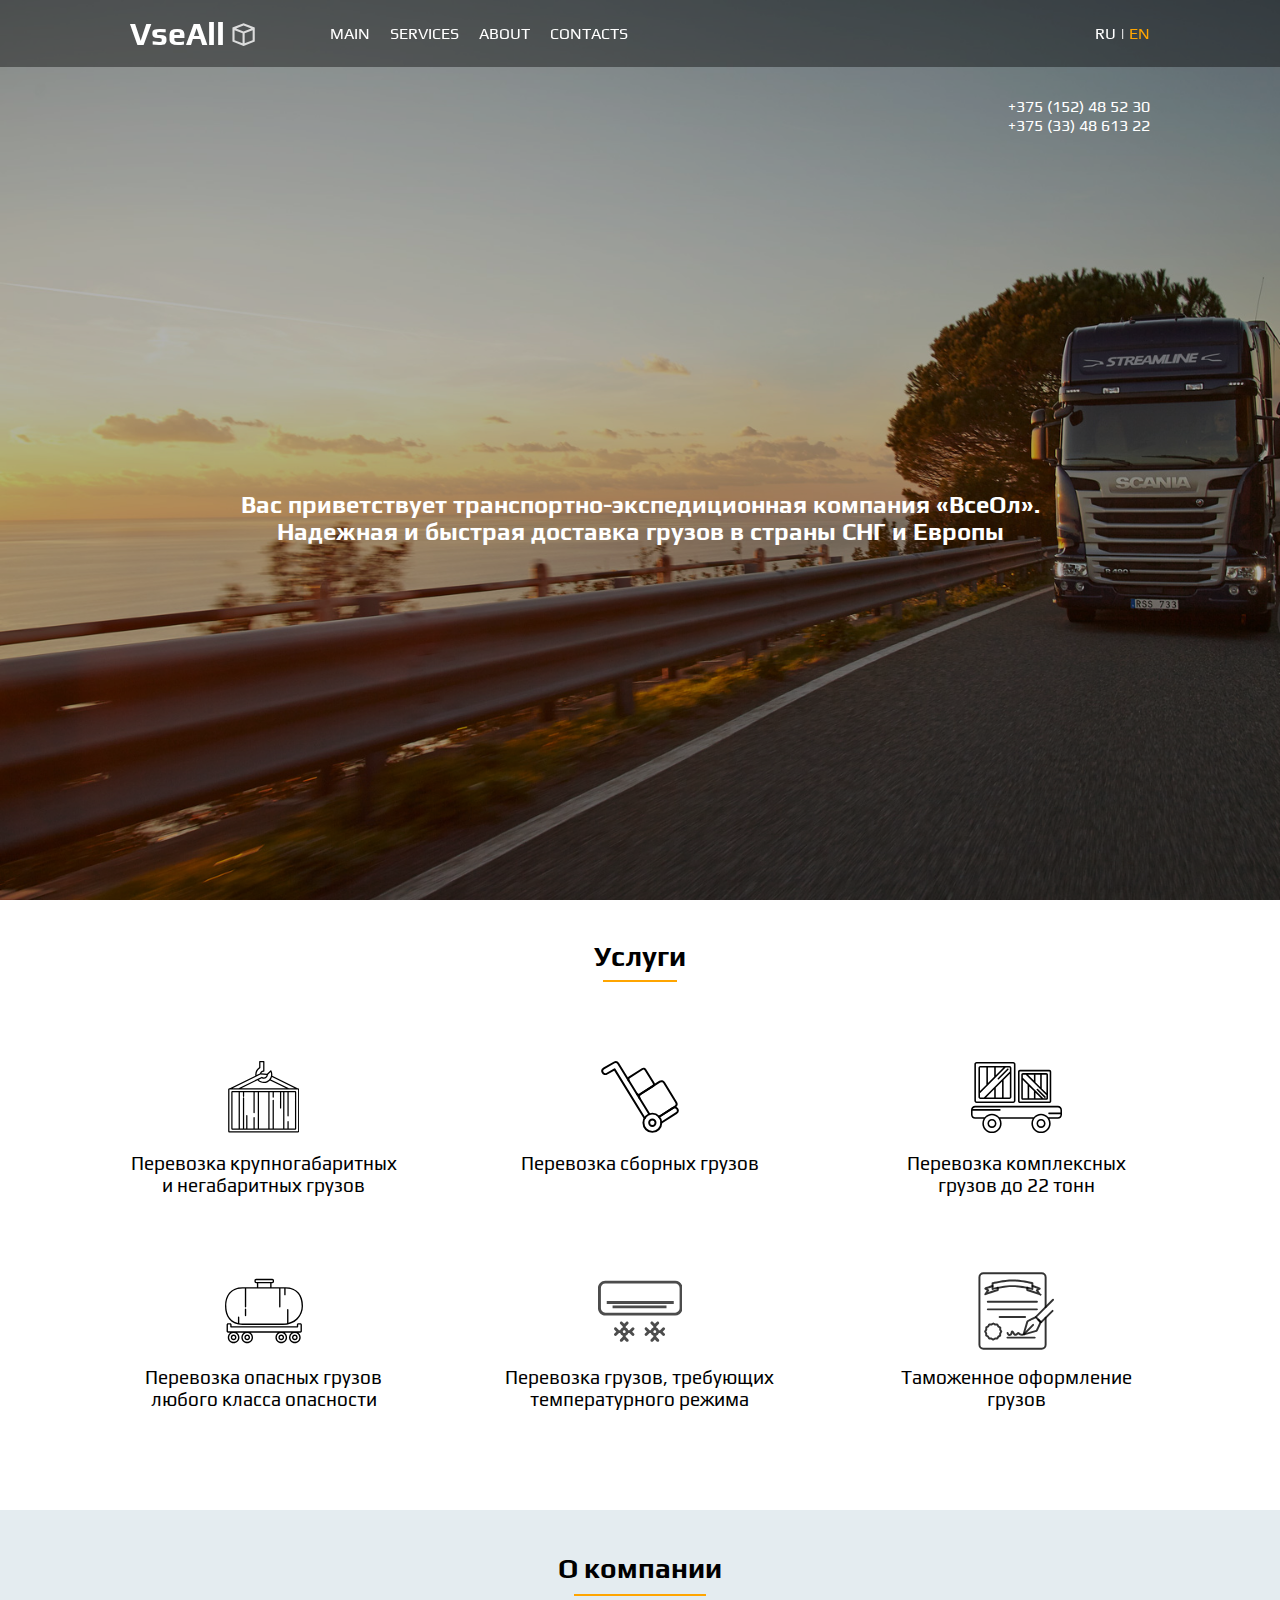
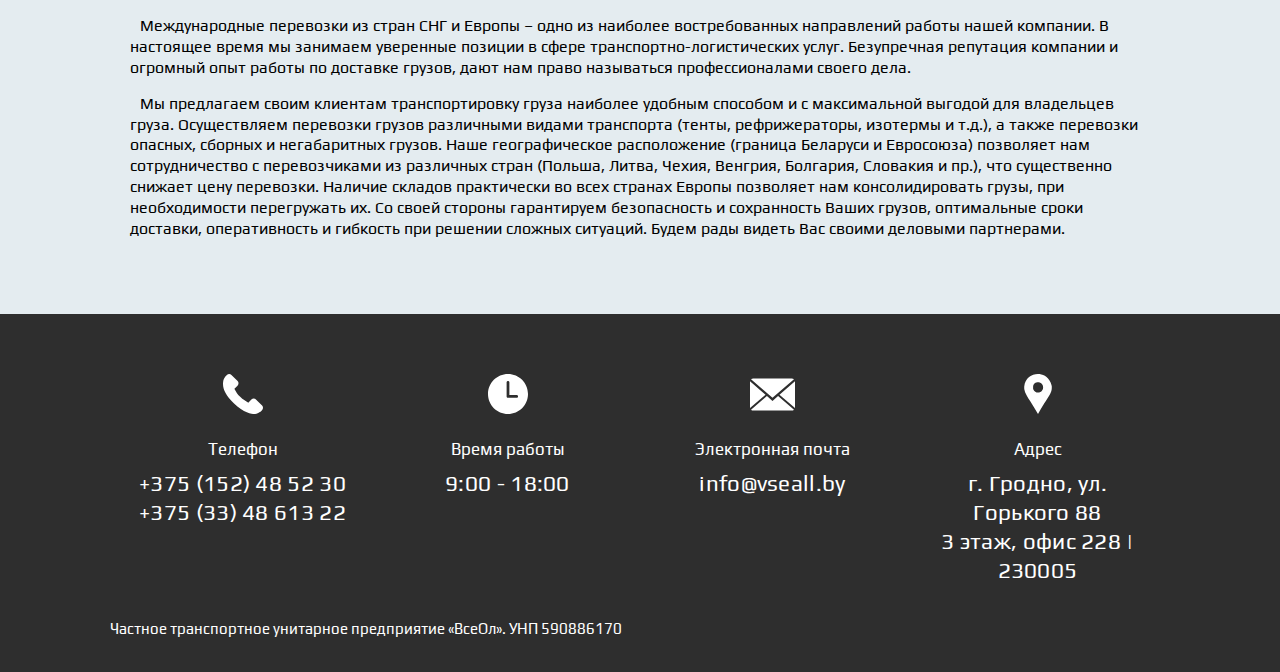
==== commit 7dff3121: "Fix" ====
--- a/index-eng.html
+++ b/index-eng.html
@@ -23,7 +23,7 @@
       <li><a href="#anchorContacts">contacts</a></li>
     </nav>
     <div class="switcher">
-      <a href="/index.html">RU</span>
+      <a href="vseall/index.html">RU</a>
       <span>|</span>
       <span class="switcher_active">EN</span>
     </div>
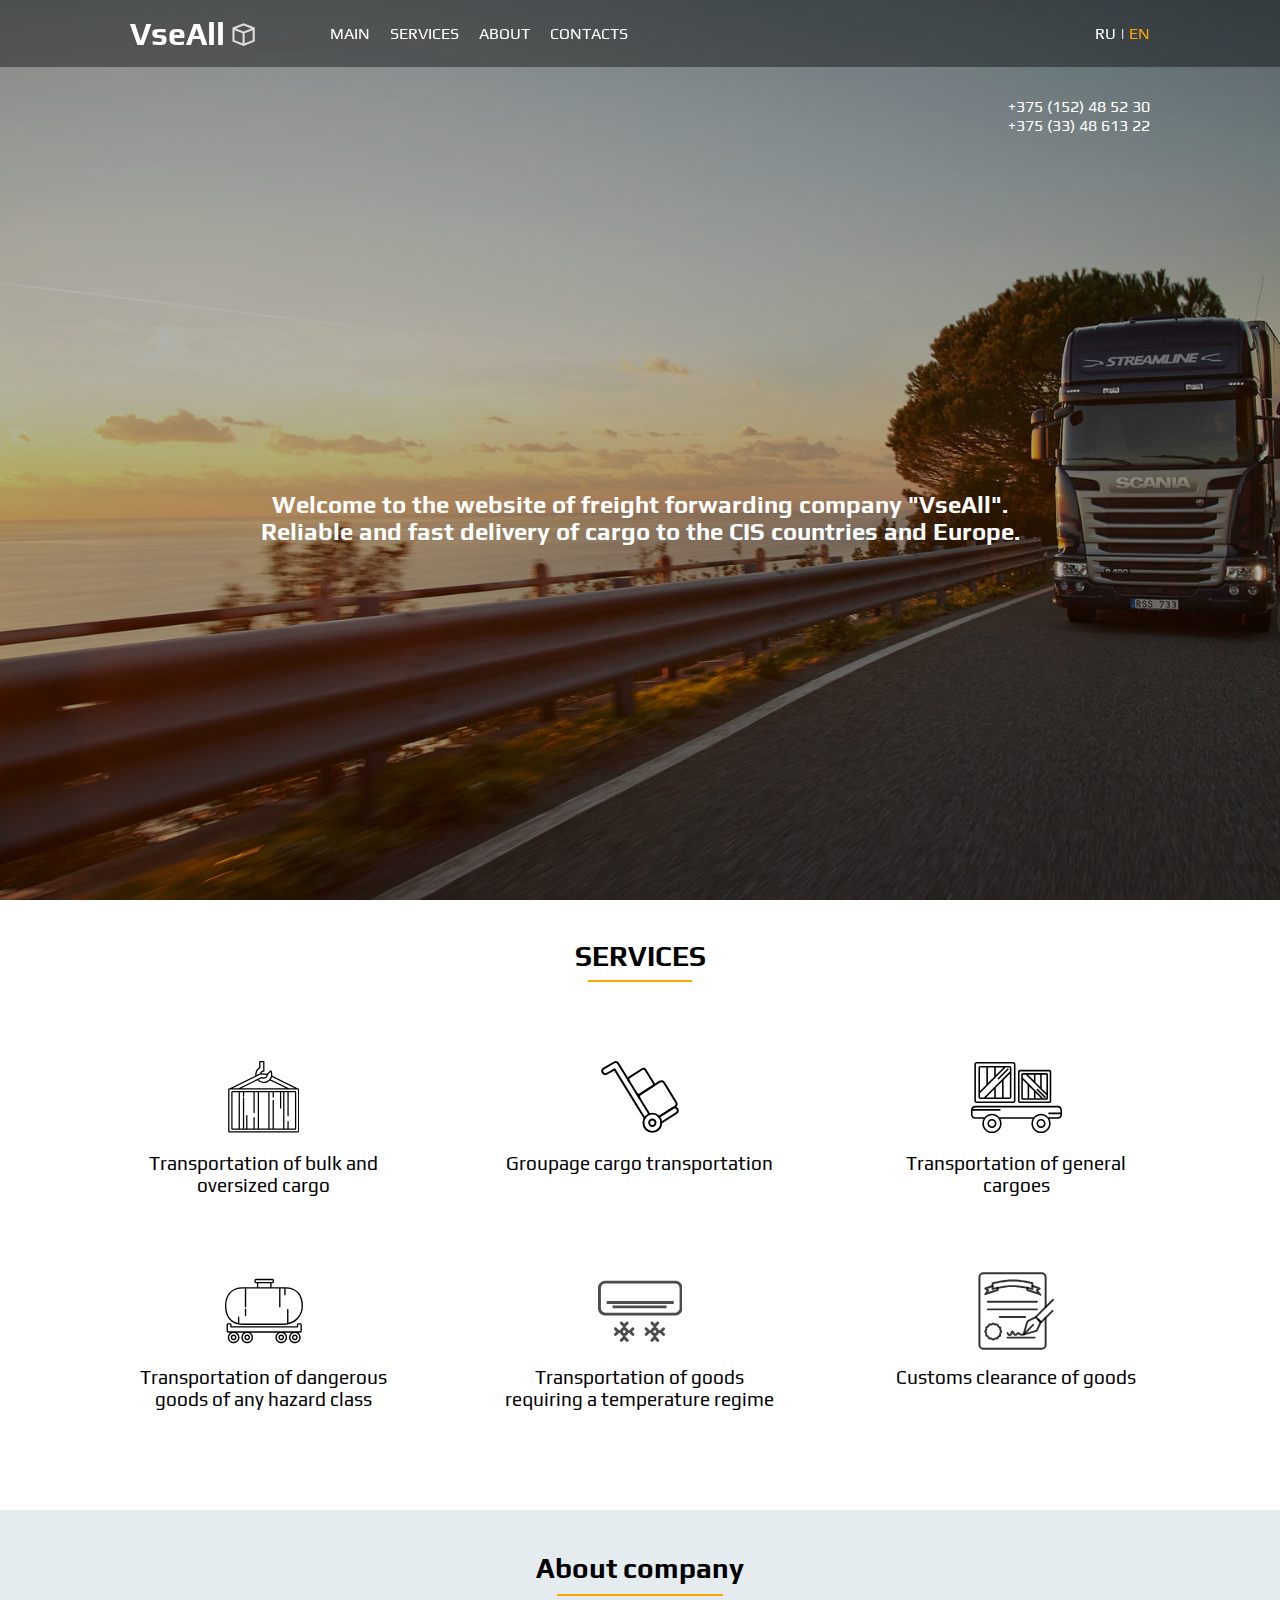
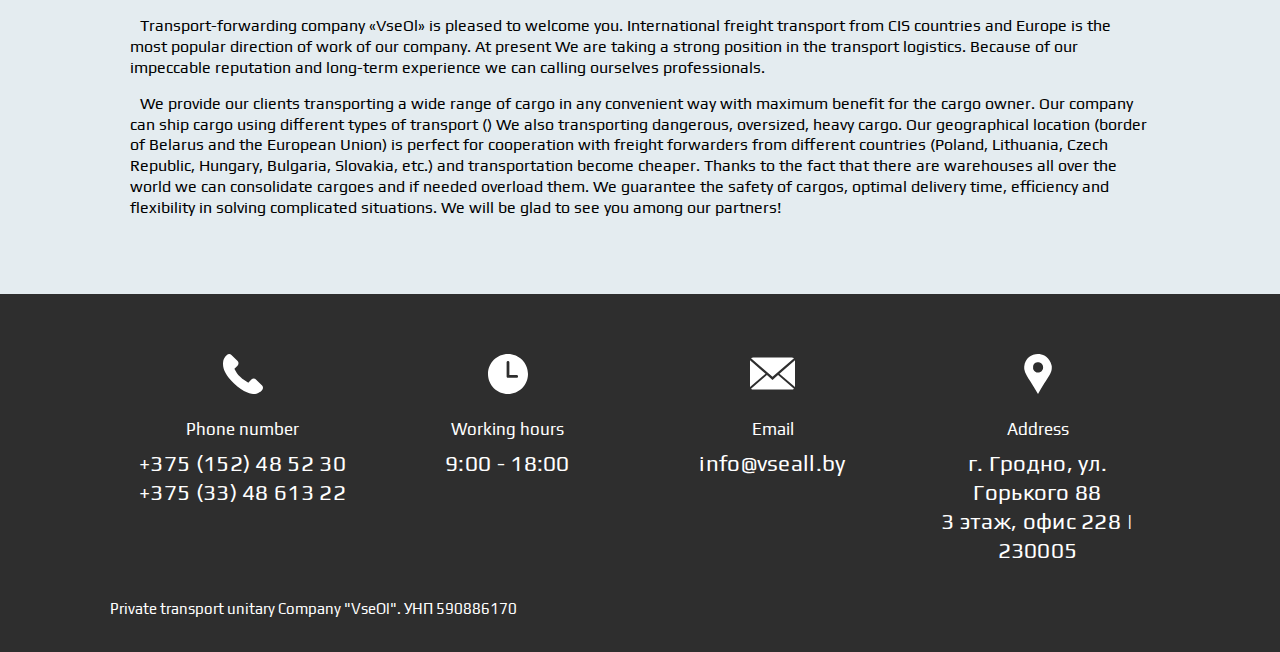
==== commit 4a1e3161: "Add text for eng version" ====
--- a/index-eng.html
+++ b/index-eng.html
@@ -23,7 +23,7 @@
       <li><a href="#anchorContacts">contacts</a></li>
     </nav>
     <div class="switcher">
-      <a href="vseall/index.html">RU</a>
+      <a href="/vseall/index.html">RU</a>
       <span>|</span>
       <span class="switcher_active">EN</span>
     </div>
@@ -36,14 +36,14 @@
         <div>+375 (33) 48 613 22</div>
       </div>
       <h2>
-        Вас приветствует транспортно-экспедиционная компания «ВсеОл».</br>
-        Надежная и быстрая доставка грузов в страны СНГ и Европы
+        Welcome to the website of freight forwarding company "VseAll".</br>
+        Reliable and fast delivery of cargo to the CIS countries and Europe.
       </h2>
     </div>
   </section>
   <section class="services">
     <span class="hidden-anchor" id="anchorServices"></span>
-    <h3>Услуги</h3>
+    <h3>SERVICES</h3>
     <ul>
       <li>
         <span class="services__img">
@@ -52,7 +52,7 @@
           <path d="M455.714 204.497H30.828c-4.699 0-8.521 3.823-8.521 8.521v245.694c0 4.699 3.823 8.522 8.521 8.522h424.886c4.699 0 8.522-3.823 8.522-8.522V213.019c0-4.699-3.823-8.522-8.522-8.522zm-147.99 59.183a4.25 4.25 0 0 0-4.25 4.25v190.797l-20.708-.001V213.01l20.708.001V245a4.25 4.25 0 0 0 8.5 0v-31.988l41.716.003v106.548a4.25 4.25 0 0 0 8.5 0V213.014l13.069.001V458.73l-63.285-.003V267.93a4.25 4.25 0 0 0-4.25-4.25zm-130.2 117.598a4.25 4.25 0 0 0-4.25 4.25v73.192l-41.084-.002v-87.336a4.25 4.25 0 0 0-8.5 0v87.336l-13.701-.001V251.534a4.25 4.25 0 0 0-8.5 0v207.183l-20.707-.001V212.999l20.707.002v26.909a4.25 4.25 0 0 0 8.5 0v-26.909l63.285.003v137.47a4.25 4.25 0 0 0 8.5 0V213.005l20.708.001v245.716l-20.708-.001v-73.192a4.25 4.25 0 0 0-4.25-4.251zm33.458-168.272l63.284.003v245.716l-63.284-.003V213.006zM30.807 458.713l.021-245.716 41.453.002v245.716l-41.474-.002zm424.916.021l-.009.001-42.748-.002v-46.07a4.25 4.25 0 0 0-8.5 0v46.069l-20.707-.001V213.015l20.707.001v160.073a4.25 4.25 0 0 0 8.5 0V213.017l42.771.002-.014 245.715z"/>
           </svg>
         </span>
-        <span>Перевозка крупногабаритных и негабаритных грузов</span>
+        <span>Transportation of bulk and oversized cargo</span>
       </li>
       <li>
         <span class="services__img">
@@ -70,7 +70,7 @@
             <ellipse class="st0" cx="39.5" cy="49.812" rx="2.448" ry="2.5"/>
           </svg>
         </span>
-        <span>Перевозка сборных грузов</span>
+        <span>Groupage cargo transportation</span>
         </li>
       <li>
         <span class="services__img">
@@ -83,7 +83,7 @@
             <path d="M144.826 141.213a4.25 4.25 0 0 0 6.009 6.012l51.241-51.22a4.25 4.25 0 0 0-6.009-6.012l-51.241 51.22z"/>
           </svg>
         </span>
-        <span>Перевозка комплекcных грузов до 22 тонн</span>
+        <span>Transportation of general cargoes</span>
         </li>
       <li>
         <span class="services__img">
@@ -92,7 +92,7 @@
             <path d="M128.261 276.608a4.25 4.25 0 0 0 4.25-4.25v-40a4.25 4.25 0 0 0-8.5 0v40a4.25 4.25 0 0 0 4.25 4.25zM471.023 319.77h-13c-5.101 0-9.25 4.149-9.25 9.25v9.419h-407.5v-9.419c0-5.101-4.149-9.25-9.25-9.25h-13c-5.101 0-9.25 4.149-9.25 9.25v41.007c0 5.101 4.149 9.25 9.25 9.25h12.841c-8.809 6.657-14.513 17.214-14.513 29.081 0 20.089 16.344 36.434 36.434 36.434 20.091 0 36.436-16.344 36.436-36.434 0-11.867-5.705-22.424-14.514-29.081h40.995c-8.809 6.657-14.513 17.214-14.513 29.081 0 20.089 16.344 36.434 36.434 36.434 20.09 0 36.434-16.344 36.434-36.434 0-11.867-5.705-22.424-14.513-29.081h168.961c-8.809 6.657-14.514 17.214-14.514 29.081 0 20.089 16.345 36.434 36.435 36.434 20.09 0 36.434-16.344 36.434-36.434 0-11.867-5.705-22.424-14.513-29.081h40.992c-8.808 6.657-14.513 17.214-14.513 29.081 0 20.089 16.344 36.434 36.434 36.434 20.09 0 36.434-16.344 36.434-36.434 0-11.867-5.705-22.424-14.513-29.081h12.841c5.101 0 9.25-4.149 9.25-9.25V329.02c.001-5.1-4.148-9.25-9.249-9.25zM81.721 408.358c0 15.403-12.532 27.934-27.936 27.934-15.403 0-27.934-12.531-27.934-27.934 0-15.404 12.531-27.936 27.934-27.936 15.404.001 27.936 12.532 27.936 27.936zm84.836 0c0 15.403-12.531 27.934-27.934 27.934s-27.934-12.531-27.934-27.934c0-15.404 12.531-27.936 27.934-27.936s27.934 12.532 27.934 27.936zm212.804 0c0 15.403-12.531 27.934-27.934 27.934s-27.935-12.531-27.935-27.934c0-15.404 12.532-27.936 27.935-27.936 15.403.001 27.934 12.532 27.934 27.936zm84.834 0c0 15.403-12.531 27.934-27.934 27.934-15.402 0-27.934-12.531-27.934-27.934 0-15.404 12.531-27.936 27.934-27.936 15.403.001 27.934 12.532 27.934 27.936zm7.578-38.331a.75.75 0 0 1-.75.75h-452a.75.75 0 0 1-.75-.75V329.02a.75.75 0 0 1 .75-.75h13a.75.75 0 0 1 .75.75v13.669a4.25 4.25 0 0 0 4.25 4.25h416a4.25 4.25 0 0 0 4.25-4.25V329.02a.75.75 0 0 1 .75-.75h13a.75.75 0 0 1 .75.75v41.007z"/>
           </svg>
         </span>
-        <span>Перевозка опасных грузов любого класса опасности</span>
+        <span>Transportation of dangerous goods of any hazard class</span>
         </li>
       <li>
         <span class="services__img">
@@ -101,7 +101,7 @@
             <path d="M35.658 89.146h131.986v7.132H35.658zM21.395 78.449h164.027v7.132H21.395z"/>
           </svg>
         </span>
-        <span>Перевозка грузов, требующих температурного режима</span>
+        <span>Transportation of goods requiring a temperature regime</span>
       </li>
       <li>
         <span class="services__img">
@@ -120,15 +120,31 @@
             <path class="st0" d="M49.23 39.405c-.271 0-.541-.102-.748-.306l-3.641-3.641a1.06 1.06 0 0 1 0-1.504L57.96 20.835a.75.75 0 1 1 1.061 1.061l-12.81 12.811 3.02 3.02 8.369-8.369a.75.75 0 1 1 1.061 1.061l-8.679 8.678c-.208.205-.48.308-.752.308zM36 48.688a.748.748 0 0 1-.532-1.278l7.188-7.25a.75.75 0 1 1 1.065 1.056l-7.188 7.25a.753.753 0 0 1-.533.222z"/>
           </svg>
         </span>
-        <span>Таможенное оформление грузов</span>
+        <span>Customs clearance of goods</span>
       </li>
     </ul>
   </section>
   <section class="about">
     <span class="hidden-anchor" id="anchorAbout"></span>
-    <h3>О компании</h3>
-    <p>Международные перевозки из стран СНГ и Европы – одно из наиболее востребованных направлений работы нашей компании. В настоящее время мы занимаем уверенные позиции в сфере транспортно-логистических услуг. Безупречная репутация компании и огромный опыт работы по доставке грузов, дают нам право называться профессионалами своего дела.</p>
-    <p>Мы предлагаем своим клиентам транспортировку груза наиболее удобным способом  и с максимальной выгодой для владельцев груза. Осуществляем перевозки грузов различными видами транспорта (тенты, рефрижераторы, изотермы и т.д.), а также перевозки опасных, сборных и негабаритных грузов. Наше географическое расположение (граница Беларуси и Евросоюза) позволяет нам сотрудничество с перевозчиками из различных стран (Польша, Литва, Чехия, Венгрия, Болгария, Словакия и пр.), что существенно снижает цену перевозки. Наличие складов практически во всех странах Европы позволяет нам консолидировать грузы, при необходимости перегружать их. Со своей стороны гарантируем безопасность и сохранность Ваших грузов, оптимальные сроки доставки, оперативность и гибкость при решении сложных ситуаций. Будем рады видеть Вас своими деловыми партнерами.</p>
+    <h3>About company</h3>
+    <p>Transport-forwarding company «VseOl» is pleased to welcome you.
+      International freight transport from CIS countries and Europe is the most popular
+      direction of work of our company. At present We are taking a strong position in
+      the transport logistics.
+      Because of our impeccable reputation and long-term experience we can calling
+      ourselves professionals.
+    </p>
+    <p>We provide our clients transporting a wide range of cargo in any convenient way
+    with maximum benefit for the cargo owner. Our company can ship cargo using
+    different types of transport () We also transporting dangerous, oversized, heavy
+    cargo. Our geographical location (border of Belarus and the European Union) is
+    perfect for cooperation with freight forwarders from different countries (Poland,
+    Lithuania, Czech Republic, Hungary, Bulgaria, Slovakia, etc.) and transportation
+    become cheaper. Thanks to the fact that there are warehouses all over the world
+    we can consolidate cargoes and if needed overload them. We guarantee the safety
+    of cargos,
+    optimal delivery time, efficiency and flexibility in solving complicated situations.
+    We will be glad to see you among our partners!</p>
   </section>
   <section class="contacts">
     <span class="hidden-anchor" id="anchorContacts"></span>
@@ -139,7 +155,7 @@
             <path d="M340.273 275.083l-53.755-53.761c-10.707-10.664-28.438-10.34-39.518.744l-27.082 27.076a792.327 792.327 0 0 1-5.344-2.973c-17.102-9.476-40.509-22.464-65.14-47.113-24.704-24.701-37.704-48.144-47.209-65.257-1.003-1.813-1.964-3.561-2.913-5.221l18.176-18.149 8.936-8.947c11.097-11.1 11.403-28.826.721-39.521L73.39 8.194c-10.682-10.68-28.421-10.356-39.518.744l-15.15 15.237.414.411c-5.08 6.482-9.325 13.958-12.484 22.02C3.74 54.28 1.927 61.603 1.098 68.941-6 127.785 20.89 181.564 93.866 254.541c100.875 100.868 182.167 93.248 185.674 92.876 7.638-.913 14.958-2.738 22.397-5.627 7.992-3.122 15.463-7.361 21.941-12.43l.331.294 15.348-15.029c11.074-11.098 11.393-28.83.716-39.542z" fill="#FFF"/>
           </svg>
         </span>
-        <span class="info__description">Телефон</span>
+        <span class="info__description">Phone number</span>
         <span class="info__value">
           +375 (152) 48 52 30 </br>
           +375 (33) 48 613 22
@@ -151,7 +167,7 @@
             <path d="M149.995 0C67.156 0 0 67.158 0 149.995s67.156 150 149.995 150 150-67.163 150-150S232.834 0 149.995 0zm64.847 178.524H151.25c-.215 0-.415-.052-.628-.06-.213.01-.412.06-.628.06-5.729 0-10.374-4.645-10.374-10.374V62.249c0-5.729 4.645-10.374 10.374-10.374s10.374 4.645 10.374 10.374v95.527h54.47c5.729 0 10.374 4.645 10.374 10.374 0 5.729-4.641 10.374-10.37 10.374z" fill="#FFF"/>
           </svg>
         </span>
-        <span class="info__description">Время работы</span>
+        <span class="info__description">Working hours</span>
         <span class="info__value">
           9:00 - 18:00
         </span>
@@ -165,7 +181,7 @@
             </g>
           </svg>
         </span>
-        <span class="info__description">Электронная почта</span>
+        <span class="info__description">Email</span>
         <span class="info__value">
           info@vseall.by
         </span>
@@ -176,7 +192,7 @@
             <path d="M356.208 107.051c-1.531-5.738-4.64-11.852-6.94-17.205C321.746 23.704 261.611 0 213.055 0 148.054 0 76.463 43.586 66.905 133.427v18.355c0 .766.264 7.647.639 11.089 5.358 42.816 39.143 88.32 64.375 131.136 27.146 45.873 55.314 90.999 83.221 136.106 17.208-29.436 34.354-59.259 51.17-87.933 4.583-8.415 9.903-16.825 14.491-24.857 3.058-5.348 8.9-10.696 11.569-15.672 27.145-49.699 70.838-99.782 70.838-149.104v-20.262c.001-5.347-6.627-24.081-7-25.234zm-141.963 92.142c-19.107 0-40.021-9.554-50.344-35.939-1.538-4.2-1.414-12.617-1.414-13.388v-11.852c0-33.636 28.56-48.932 53.406-48.932 30.588 0 54.245 24.472 54.245 55.06 0 30.587-25.305 55.051-55.893 55.051z" fill="#FFF"/>
           </svg>
         </span>
-        <span class="info__description">Адрес</span>
+        <span class="info__description">Address</span>
         <span class="info__value">
           г. Гродно, ул. Горького 88 </br>
           3 этаж, офис 228 | 230005
@@ -184,7 +200,7 @@
       </li>
     </ul>
     <div class="copyright">
-      Частное транспортное унитарное предприятие «ВсеОл». УНП 590886170
+      Private transport unitary Company "VseOl". УНП 590886170
     </div>
   </section>
 </body>
